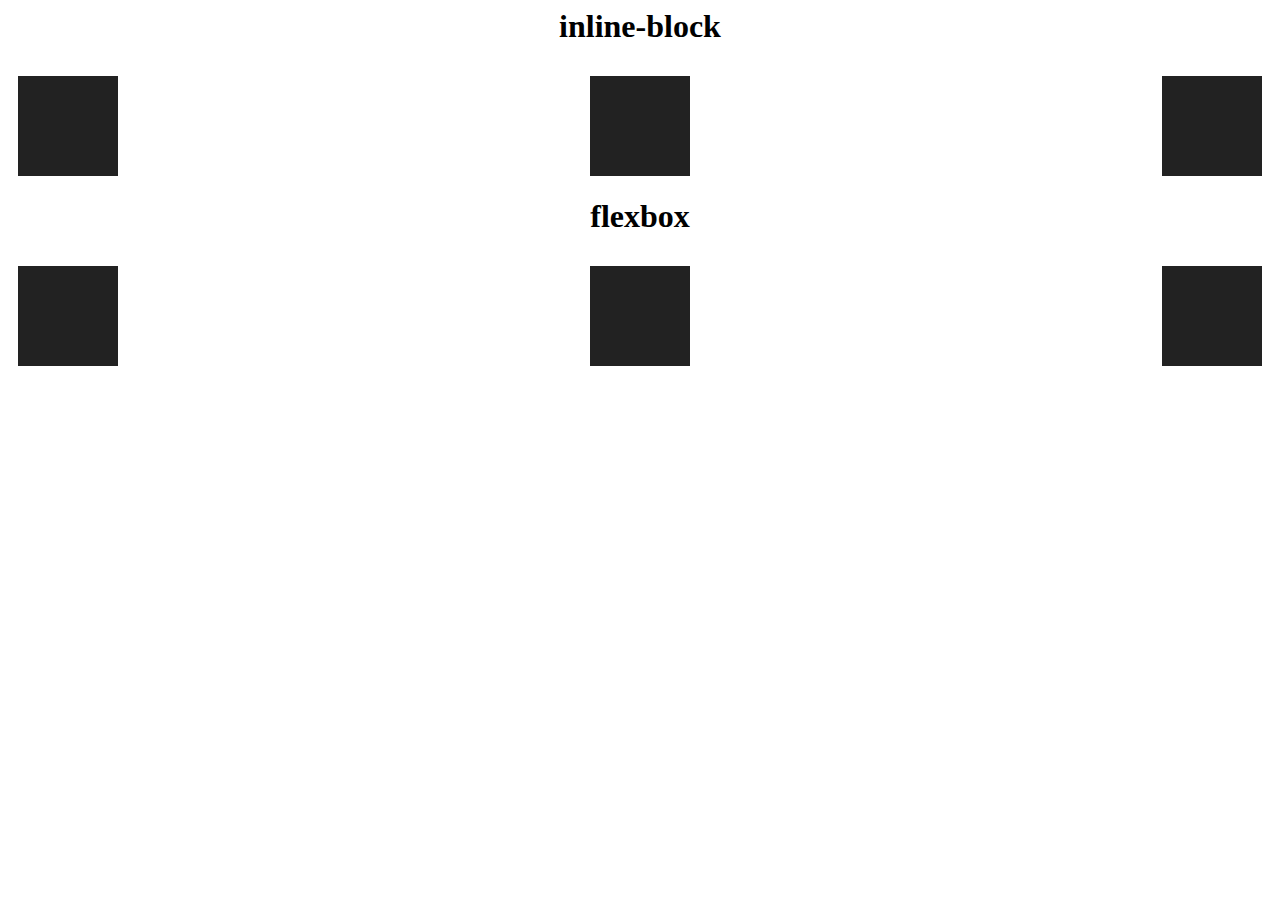
==== sesion02/flex-vs-inline.html @ 92082fad "Agregando códigos de sesion 01 y 02" ====
<html>
  <head>
    <link href="flex-vs-inline.css" rel="stylesheet" type="text/css" />
  </head>
  <body>
    <div class="contenedor">
      <h1>inline-block</h1>
      <div class="caja caja-izquierda"></div>
      <div class="caja"></div>
      <div class="caja caja-derecha"></div>
    </div>


    <h1 class="texto-centrado">flexbox</h1>
    <div class="contenedor-flex">
      <div class="caja"></div>
      <div class="caja"></div>
      <div class="caja"></div>
    </div>
  </body>
</html>
---- sesion02/flex-vs-inline.css ----
.caja {
  width: 100px;
  height: 100px;
  background-color: #222;
  margin-top: 10px;
  margin-left: 10px;
  margin-right: 10px;
  display: inline-block;
}

.caja-derecha {
  float: right;
}

.caja-izquierda {
  float: left;
}

.contenedor {
  text-align: center;
}

.texto-centrado {
  text-align: center;
}

/* ---------- Flexbox ---------- */
.contenedor-flex {
  display: flex;
  justify-content: space-between;
}
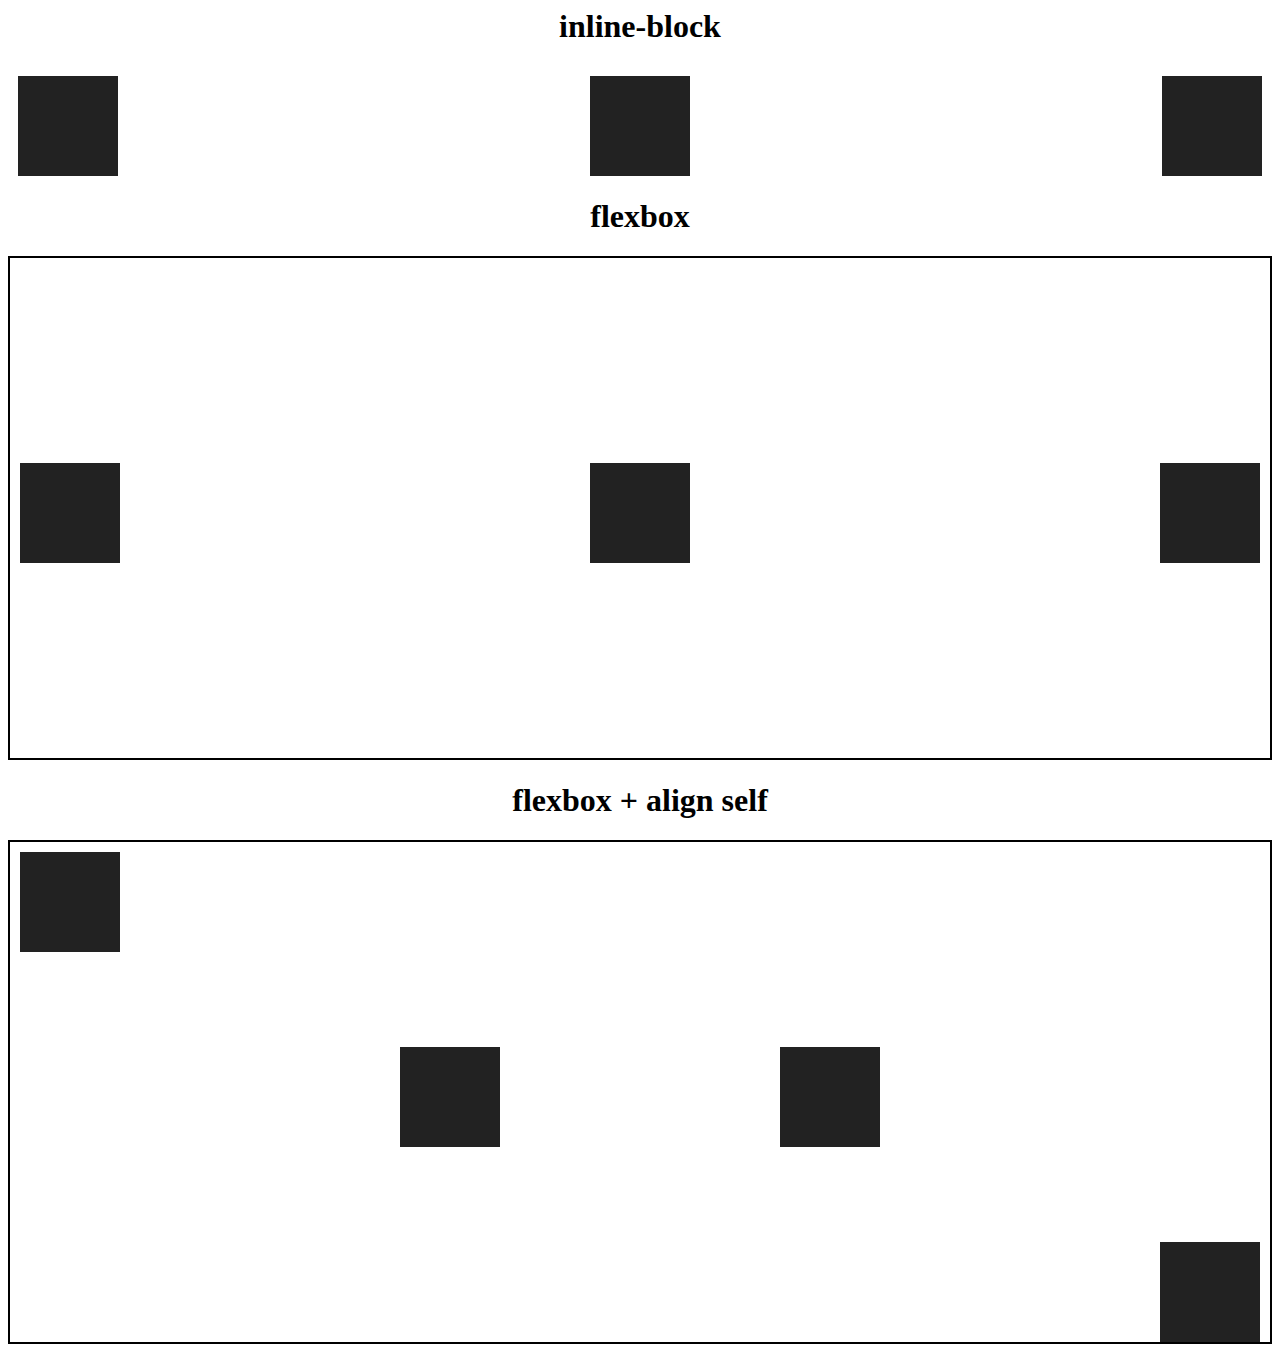
==== commit b8cec535: "Avance de página de matcha" ====
--- a/sesion02/flex-vs-inline.html
+++ b/sesion02/flex-vs-inline.html
@@ -17,5 +17,13 @@
       <div class="caja"></div>
       <div class="caja"></div>
     </div>
+
+    <h1 class="texto-centrado">flexbox + align self</h1>
+    <div class="contenedor-flex">
+      <div class="caja caja-arriba"></div>
+      <div class="caja"></div>
+      <div class="caja"></div>
+      <div class="caja caja-abajo"></div>
+    </div>
   </body>
 </html>--- a/sesion02/flex-vs-inline.css
+++ b/sesion02/flex-vs-inline.css
@@ -27,5 +27,17 @@
 /* ---------- Flexbox ---------- */
 .contenedor-flex {
   display: flex;
+  flex-direction: row;
   justify-content: space-between;
+  align-items: center;
+  height: 500px;
+  border: 2px solid black;
+}
+
+.caja-arriba {
+  align-self: flex-start;
+}
+
+.caja-abajo {
+  align-self: flex-end;
 }